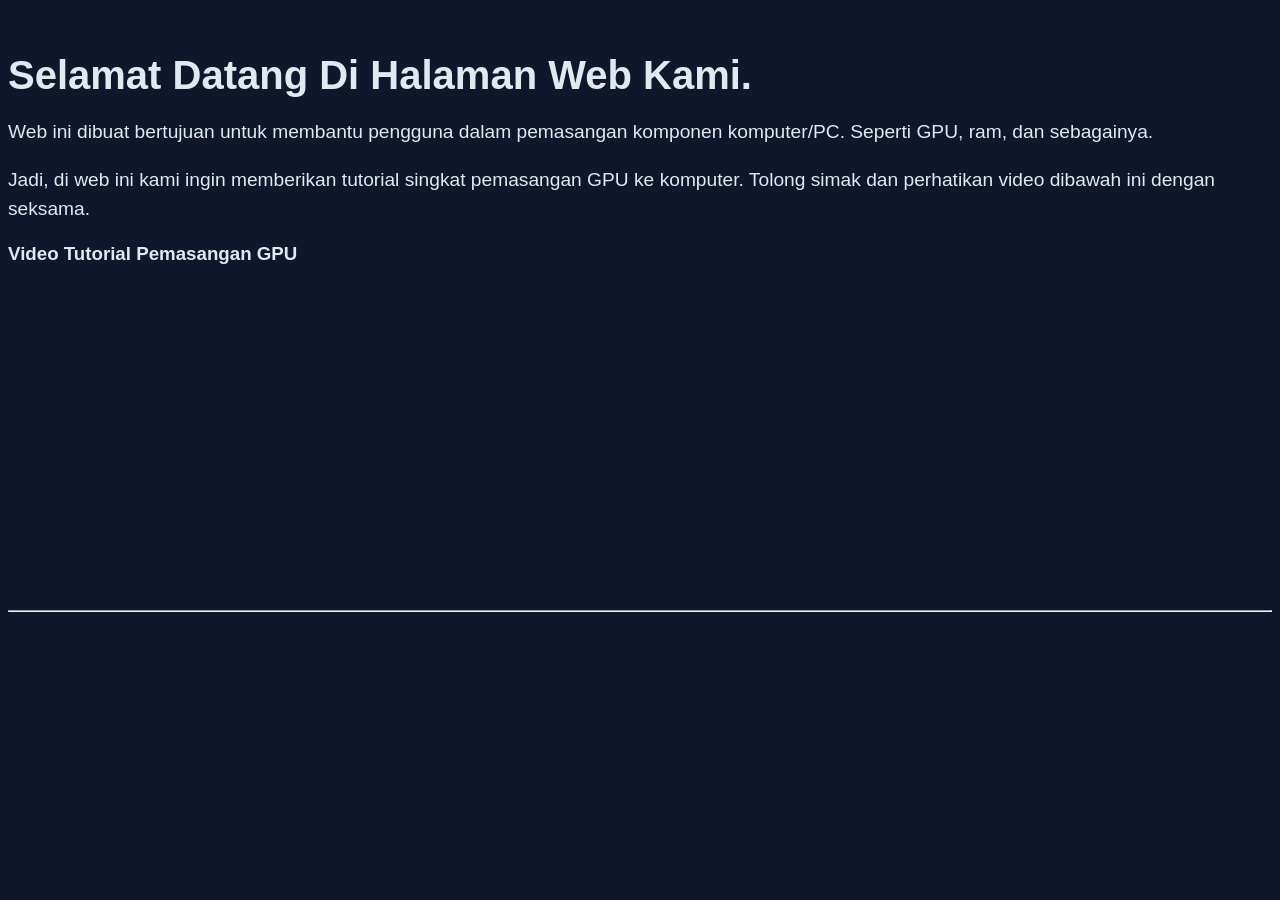
==== index.html @ 02e66b81 "index.html" ====
<!doctype html>
<html lang="en">
  <head>
    <meta charset="UTF-8" />
    <meta name="viewport" content="width=device-width, initial-scale=1.0" />
    <title>ARF Web</title>
    <link rel="stylesheet" href="style.css" />
    <img 
  </head>
  <body>
    <h1>Selamat Datang Di Halaman Web Kami.</h1>
    <p>
      Web ini dibuat bertujuan untuk membantu pengguna dalam
      pemasangan komponen komputer/PC. Seperti GPU, ram, dan sebagainya.
    </p>
    <p>
      Jadi, di web ini kami ingin memberikan tutorial singkat pemasangan GPU ke
      komputer. Tolong simak dan perhatikan video dibawah ini dengan seksama.
    </p>
    <h3>Video Tutorial Pemasangan GPU</h3>
    <iframe
      width="560"
      height="315"
      src="https://www.youtube.com/embed/HtoB2IOFuN4?si=_6d8r75ZtM-599E0"
      title="YouTube video player"
      frameborder="0"
      allow="
        accelerometer;
        autoplay;
        clipboard-write;
        encrypted-media;
        gyroscope;
        picture-in-picture;
        web-share;
      "
      allowfullscreen
    ></iframe>
    <br><hr>
  </body>
</html>
---- style.css ----
body {
  background-color: #0f172a; /* biru gelap */
  color: #e2e8f0; /* abu terang */
  font-family: Arial, sans-serif;
}
h1 {
  font-size: 2.5em;
  margin-bottom: 20px;
}
p {
  font-size: 1.2em;
  line-height: 1.5;
}
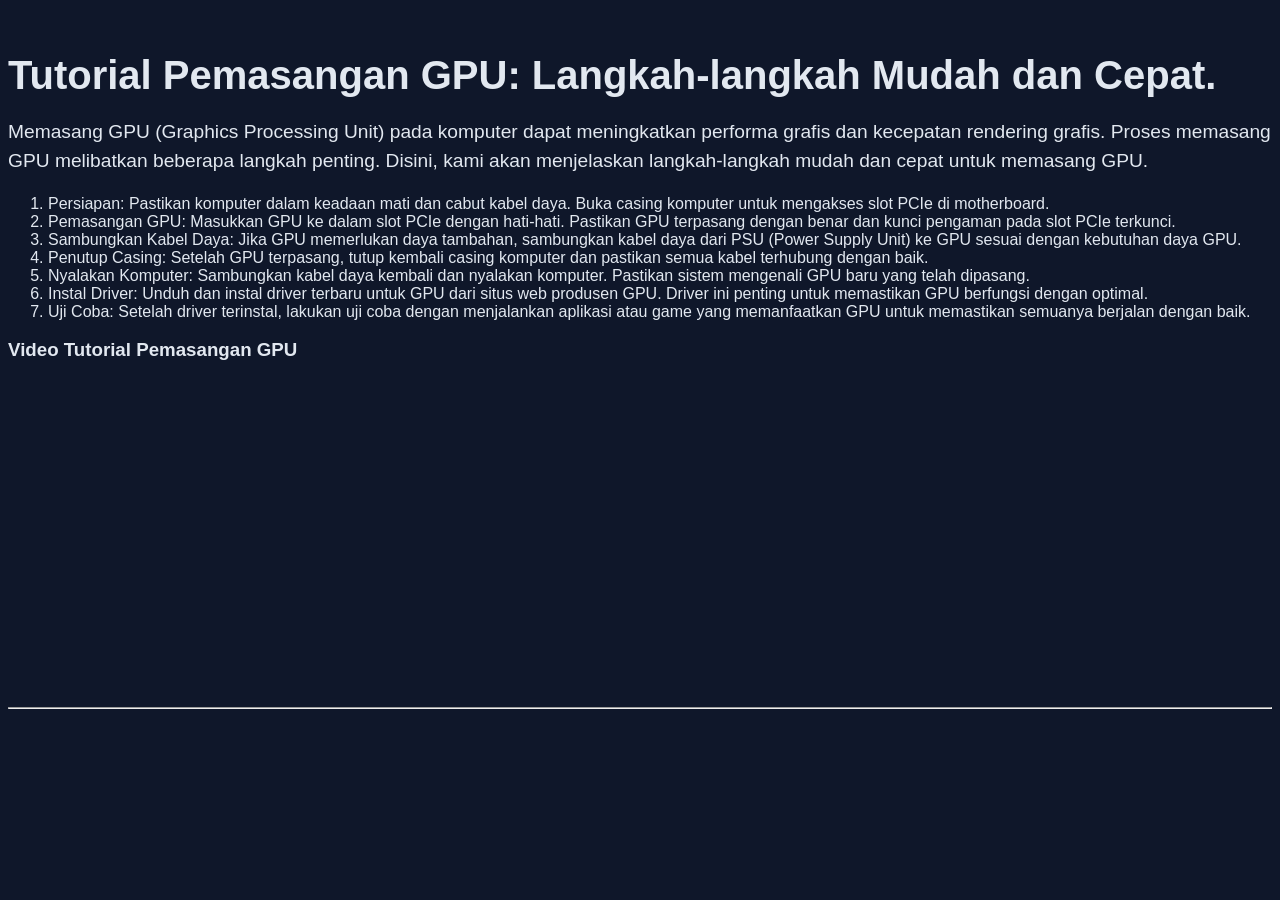
==== commit e92a4d93: "index.html" ====
--- a/index.html
+++ b/index.html
@@ -8,15 +8,47 @@
     <img 
   </head>
   <body>
-    <h1>Selamat Datang Di Halaman Web Kami.</h1>
+    <h1>Tutorial Pemasangan GPU: Langkah-langkah Mudah dan Cepat.</h1>
     <p>
-      Web ini dibuat bertujuan untuk membantu pengguna dalam
-      pemasangan komponen komputer/PC. Seperti GPU, ram, dan sebagainya.
+      Memasang GPU (Graphics Processing Unit) pada komputer dapat meningkatkan
+      performa grafis dan kecepatan rendering grafis. Proses memasang GPU
+      melibatkan beberapa langkah penting. Disini, kami akan menjelaskan
+      langkah-langkah mudah dan cepat untuk memasang GPU.
     </p>
-    <p>
-      Jadi, di web ini kami ingin memberikan tutorial singkat pemasangan GPU ke
-      komputer. Tolong simak dan perhatikan video dibawah ini dengan seksama.
-    </p>
+    <ol type="1">
+      <li>
+        Persiapan: Pastikan komputer dalam keadaan mati dan cabut kabel daya.
+        Buka casing komputer untuk mengakses slot PCIe di motherboard.
+      </li>
+      <li>
+        Pemasangan GPU: Masukkan GPU ke dalam slot PCIe dengan hati-hati.
+        Pastikan GPU terpasang dengan benar dan kunci pengaman pada slot PCIe
+        terkunci.
+      </li>
+      <li>
+        Sambungkan Kabel Daya: Jika GPU memerlukan daya tambahan, sambungkan
+        kabel daya dari PSU (Power Supply Unit) ke GPU sesuai dengan kebutuhan
+        daya GPU.
+      </li>
+      <li>
+        Penutup Casing: Setelah GPU terpasang, tutup kembali casing komputer dan
+        pastikan semua kabel terhubung dengan baik.
+      </li>
+      <li>
+        Nyalakan Komputer: Sambungkan kabel daya kembali dan nyalakan komputer.
+        Pastikan sistem mengenali GPU baru yang telah dipasang.
+      </li>
+      <li>
+        Instal Driver: Unduh dan instal driver terbaru untuk GPU dari situs web
+        produsen GPU. Driver ini penting untuk memastikan GPU berfungsi dengan
+        optimal.
+      </li>
+      <li>
+        Uji Coba: Setelah driver terinstal, lakukan uji coba dengan menjalankan
+        aplikasi atau game yang memanfaatkan GPU untuk memastikan semuanya
+        berjalan dengan baik.
+      </li>
+    </ol>
     <h3>Video Tutorial Pemasangan GPU</h3>
     <iframe
       width="560"
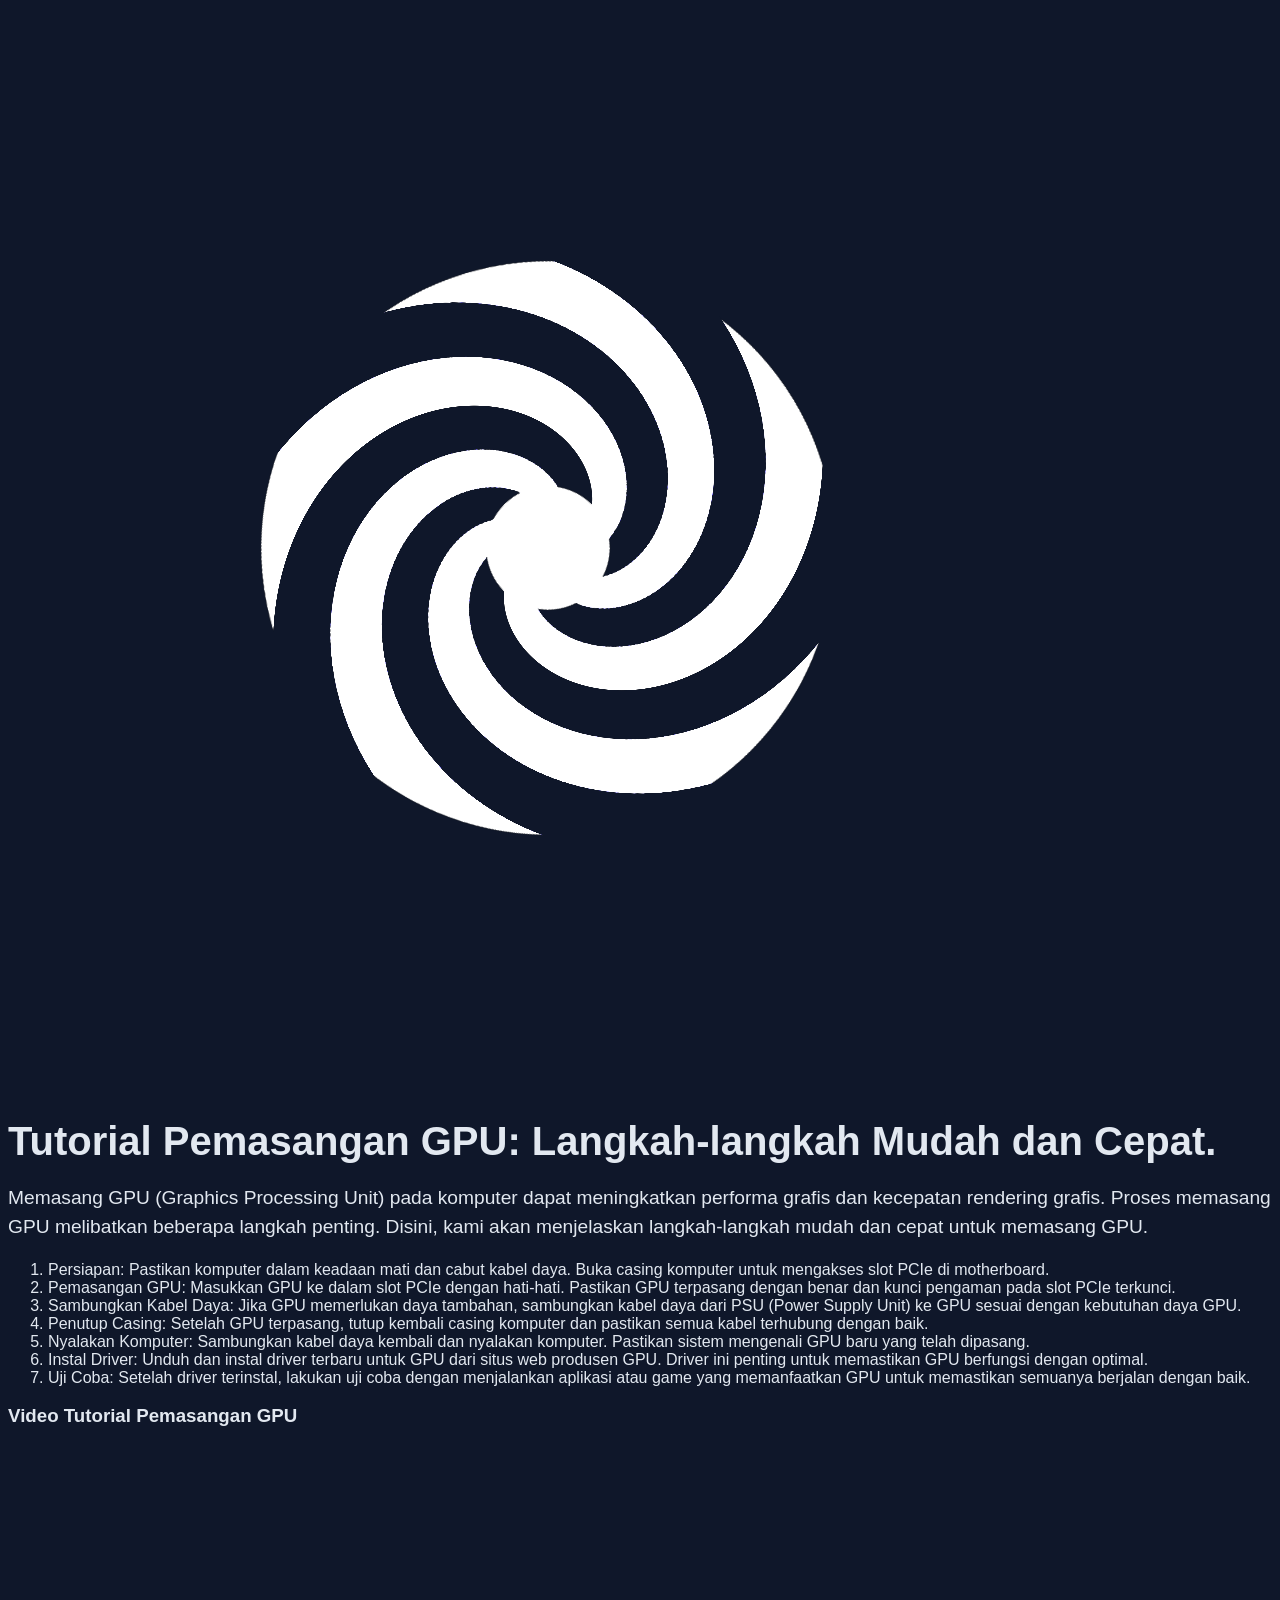
==== commit 0f93acb2: "index.html" ====
--- a/index.html
+++ b/index.html
@@ -5,7 +5,7 @@
     <meta name="viewport" content="width=device-width, initial-scale=1.0" />
     <title>ARF Web</title>
     <link rel="stylesheet" href="style.css" />
-    <img 
+    <img src="logo.png" class="logo" />
   </head>
   <body>
     <h1>Tutorial Pemasangan GPU: Langkah-langkah Mudah dan Cepat.</h1>
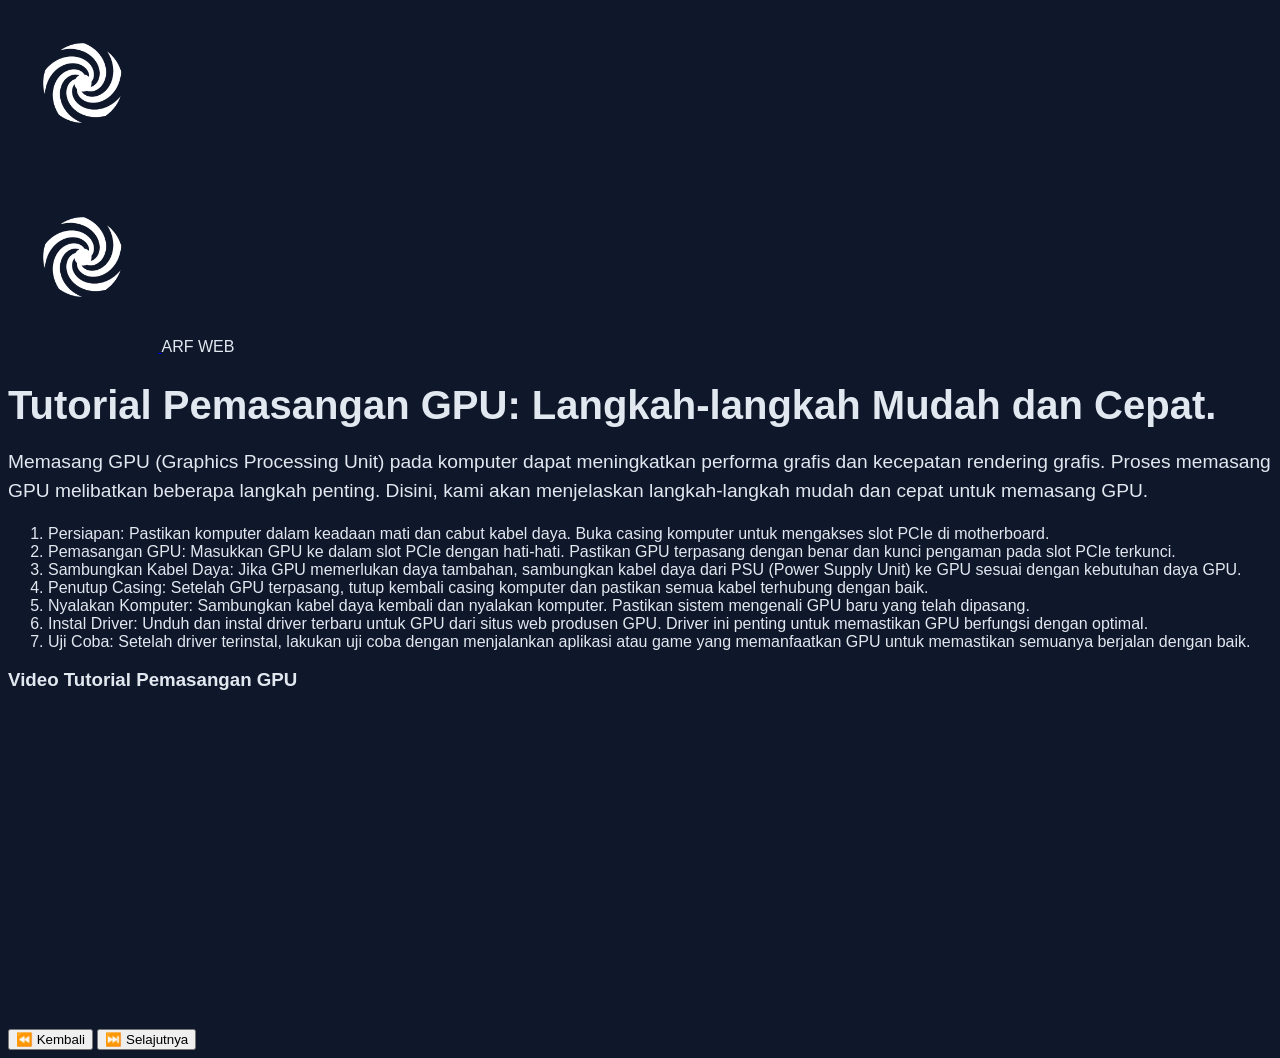
==== commit cc662b7c: "index.html" ====
--- a/index.html
+++ b/index.html
@@ -8,6 +8,14 @@
     <img src="logo.png" class="logo" />
   </head>
   <body>
+    <header>
+      <div class="logo-container">
+      <style background: url(gambar laptop.png)></style>
+      <a href="test.html"><img src="logo.png" alt="ARF WEB" class="logo" />
+      </a>
+      <span>ARF WEB</span>
+    </div>
+    </header>
     <h1>Tutorial Pemasangan GPU: Langkah-langkah Mudah dan Cepat.</h1>
     <p>
       Memasang GPU (Graphics Processing Unit) pada komputer dapat meningkatkan
@@ -67,6 +75,11 @@
       "
       allowfullscreen
     ></iframe>
-    <br><hr>
+    <footer>
+      <div>
+      <a href="page.html"><button>⏪ Kembali</button></a>
+      <a href="test2.html"><button>⏭️ Selajutnya</button></a>
+    </div>
+    </footer>
   </body>
 </html>
--- a/style.css
+++ b/style.css
@@ -11,3 +11,15 @@
   font-size: 1.2em;
   line-height: 1.5;
 }
+.logo {
+  width: 150px;
+  height: auto;
+  margin-bottom: 20px;
+}
+.header {
+  display: flex;
+  align-items: center;
+  gap: 10px;
+  background-color: #0f172a;
+  padding: 15px;
+}
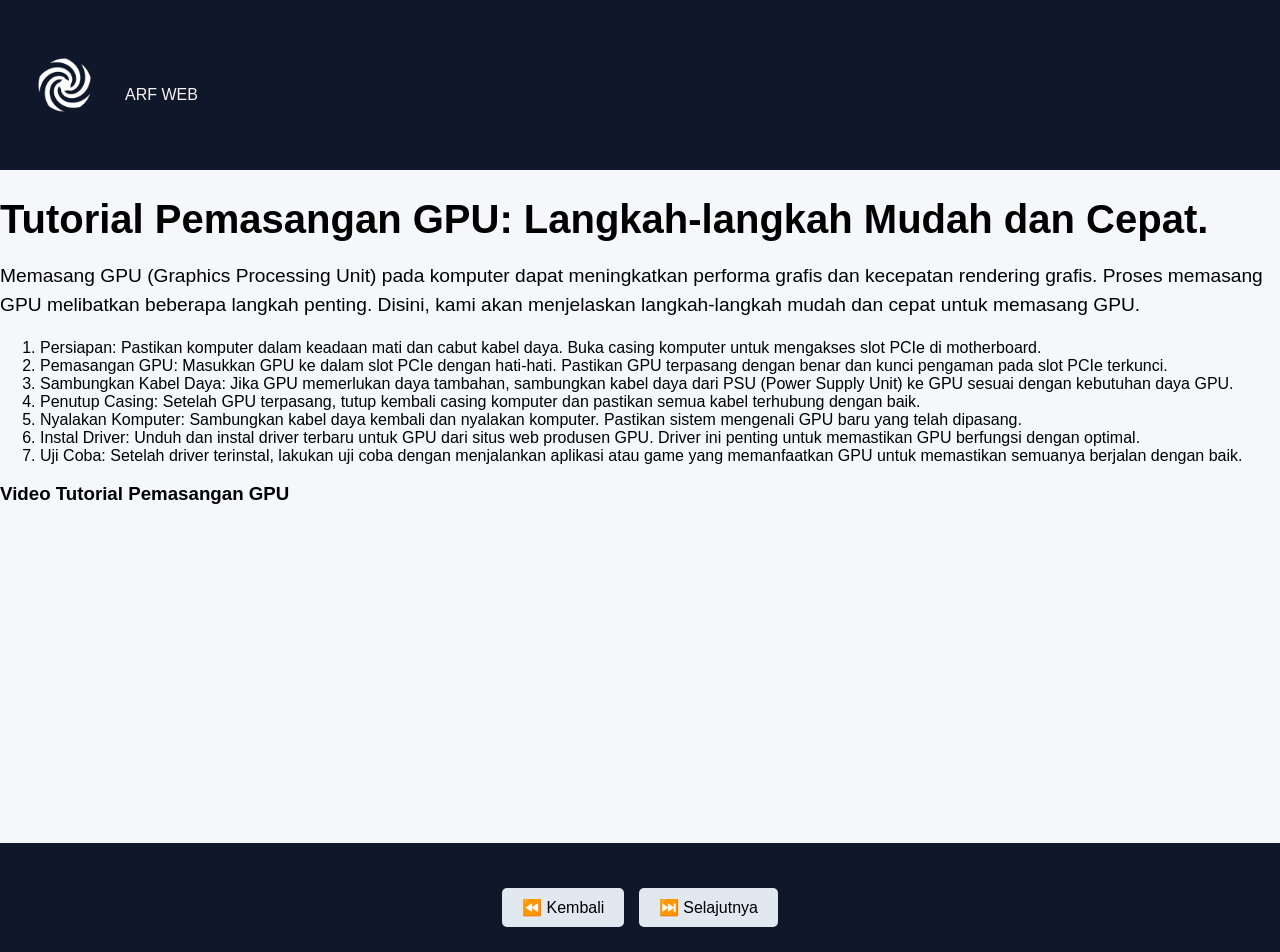
==== commit 1ed32a10: "index.html" ====
--- a/index.html
+++ b/index.html
@@ -5,7 +5,6 @@
     <meta name="viewport" content="width=device-width, initial-scale=1.0" />
     <title>ARF Web</title>
     <link rel="stylesheet" href="style.css" />
-    <img src="logo.png" class="logo" />
   </head>
   <body>
     <header>
--- a/style.css
+++ b/style.css
@@ -1,7 +1,9 @@
 body {
-  background-color: #0f172a; /* biru gelap */
-  color: #e2e8f0; /* abu terang */
+  background-color: #f5f7fa; /* biru gelap */
+  color: #000; /* abu terang */
   font-family: Arial, sans-serif;
+  margin: 0;
+  padding: 0px;
 }
 h1 {
   font-size: 2.5em;
@@ -12,14 +14,48 @@
   line-height: 1.5;
 }
 .logo {
-  width: 150px;
+  display: flex;
+  width: 100px;
   height: auto;
   margin-bottom: 20px;
 }
-.header {
+header {
+  display: flex;
+  align-items: center;
+  background-color: #0f172a;
+  padding: 0;
+  gap: 10px;
+  padding: 15px;
+  color: rgb(249, 243, 243);
+  justify-content: space-between;
+}
+footer {
+  background-color: #0f172a;
+  color: #e2e8f0;
+  padding: 25px;
+}
+div {
+  margin-top: 20px;
+  text-align: center;
+}
+button {
+  background-color: #e2e8f0; /* biru sedang */
+  color: #000; /* abu terang */
+  border: none;
+  padding: 10px 20px;
+  font-size: 1em;
+  cursor: pointer;
+  border-radius: 5px;
+  margin: 0 5px;
+}
+button:hover {
+  background-color: hsl(191, 96%, 44%); /* biru cerah */
+}
+a {
+  text-decoration: none;
+}
+.logo-container {
   display: flex;
   align-items: center;
   gap: 10px;
-  background-color: #0f172a;
-  padding: 15px;
 }
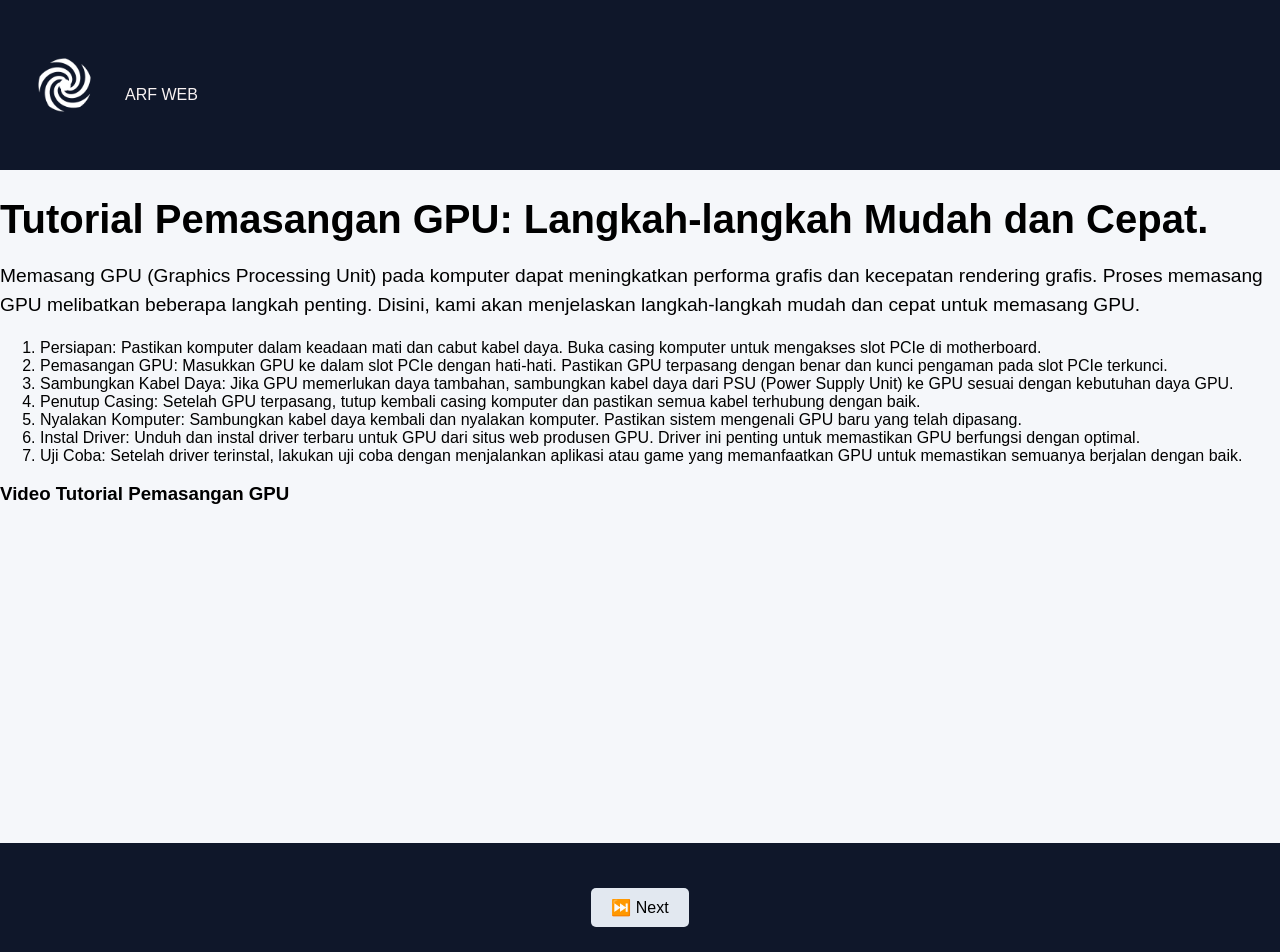
==== commit 9e77050a: "index.html" ====
--- a/index.html
+++ b/index.html
@@ -9,8 +9,7 @@
   <body>
     <header>
       <div class="logo-container">
-      <style background: url(gambar laptop.png)></style>
-      <a href="test.html"><img src="logo.png" alt="ARF WEB" class="logo" />
+      <a href="index.html"><img src="logo.png" alt="ARF WEB" class="logo" />
       </a>
       <span>ARF WEB</span>
     </div>
@@ -76,8 +75,7 @@
     ></iframe>
     <footer>
       <div>
-      <a href="page.html"><button>⏪ Kembali</button></a>
-      <a href="test2.html"><button>⏭️ Selajutnya</button></a>
+      <a href="test2.html"><button>⏭️ Next</button></a>
     </div>
     </footer>
   </body>
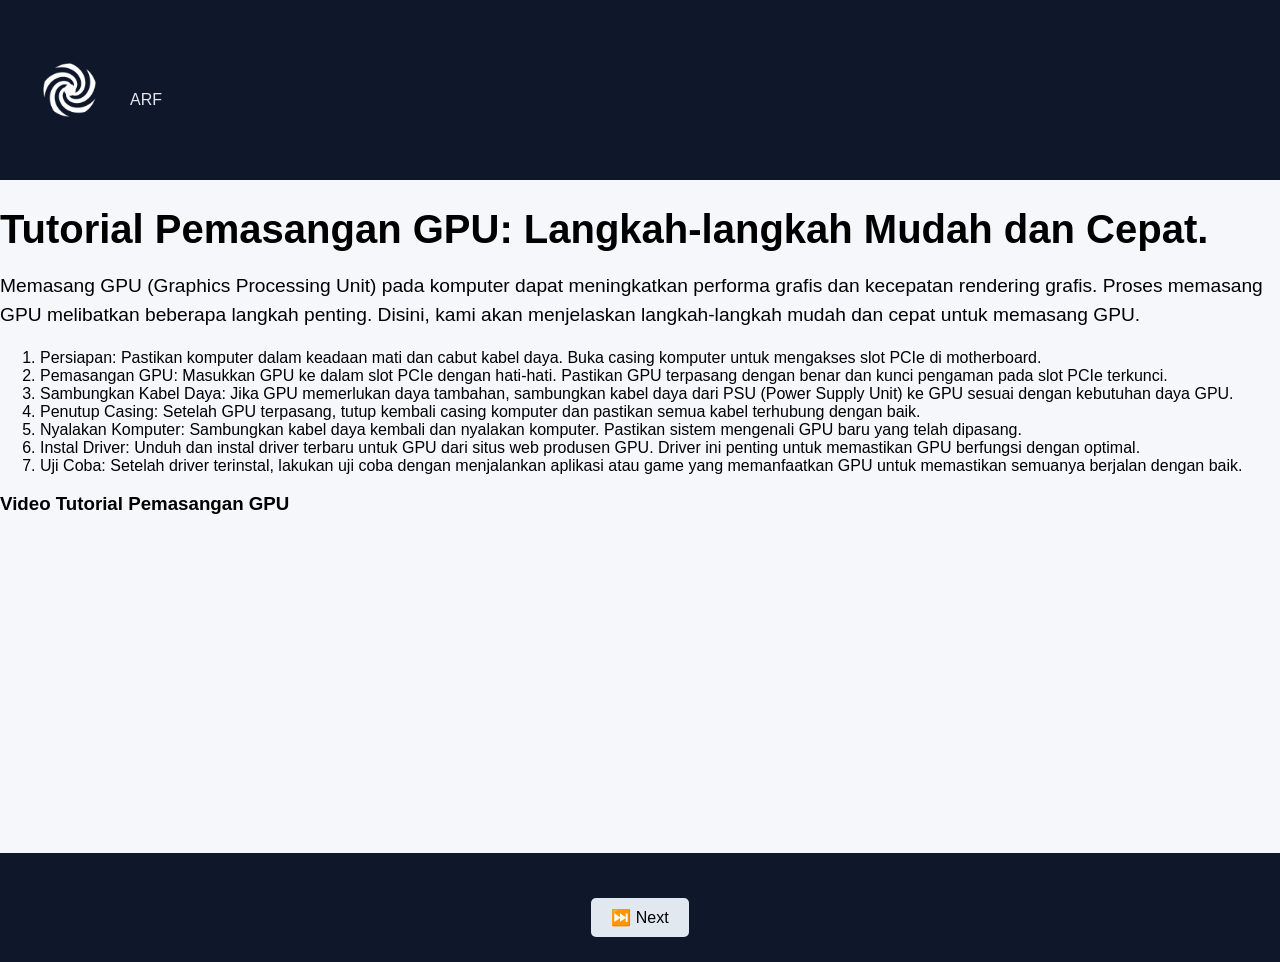
==== commit 98202b8c: "index.html" ====
--- a/index.html
+++ b/index.html
@@ -11,7 +11,7 @@
       <div class="logo-container">
       <a href="index.html"><img src="logo.png" alt="ARF WEB" class="logo" />
       </a>
-      <span>ARF WEB</span>
+      <span>ARF</span>
     </div>
     </header>
     <h1>Tutorial Pemasangan GPU: Langkah-langkah Mudah dan Cepat.</h1>
--- a/style.css
+++ b/style.css
@@ -1,6 +1,6 @@
 body {
-  background-color: #f5f7fa; /* biru gelap */
-  color: #000; /* abu terang */
+  background-color: #f5f7fa; 
+  color: #000; 
   font-family: Arial, sans-serif;
   margin: 0;
   padding: 0px;
@@ -19,28 +19,32 @@
   height: auto;
   margin-bottom: 20px;
 }
+* {
+  box-sizing: border-box;
+}
 header {
   display: flex;
   align-items: center;
   background-color: #0f172a;
-  padding: 0;
+  width: 100%;
   gap: 10px;
-  padding: 15px;
-  color: rgb(249, 243, 243);
+  padding: 20px;
+  color: #e2e8f0;
   justify-content: space-between;
 }
 footer {
   background-color: #0f172a;
   color: #e2e8f0;
   padding: 25px;
+  width: 100%;
 }
 div {
   margin-top: 20px;
   text-align: center;
 }
 button {
-  background-color: #e2e8f0; /* biru sedang */
-  color: #000; /* abu terang */
+  background-color: #e2e8f0; 
+  color: #000; 
   border: none;
   padding: 10px 20px;
   font-size: 1em;
@@ -49,7 +53,7 @@
   margin: 0 5px;
 }
 button:hover {
-  background-color: hsl(191, 96%, 44%); /* biru cerah */
+  background-color: hsl(191, 96%, 44%); 
 }
 a {
   text-decoration: none;
@@ -59,3 +63,6 @@
   align-items: center;
   gap: 10px;
 }
+iframe {
+  max-width: 100%;
+}
